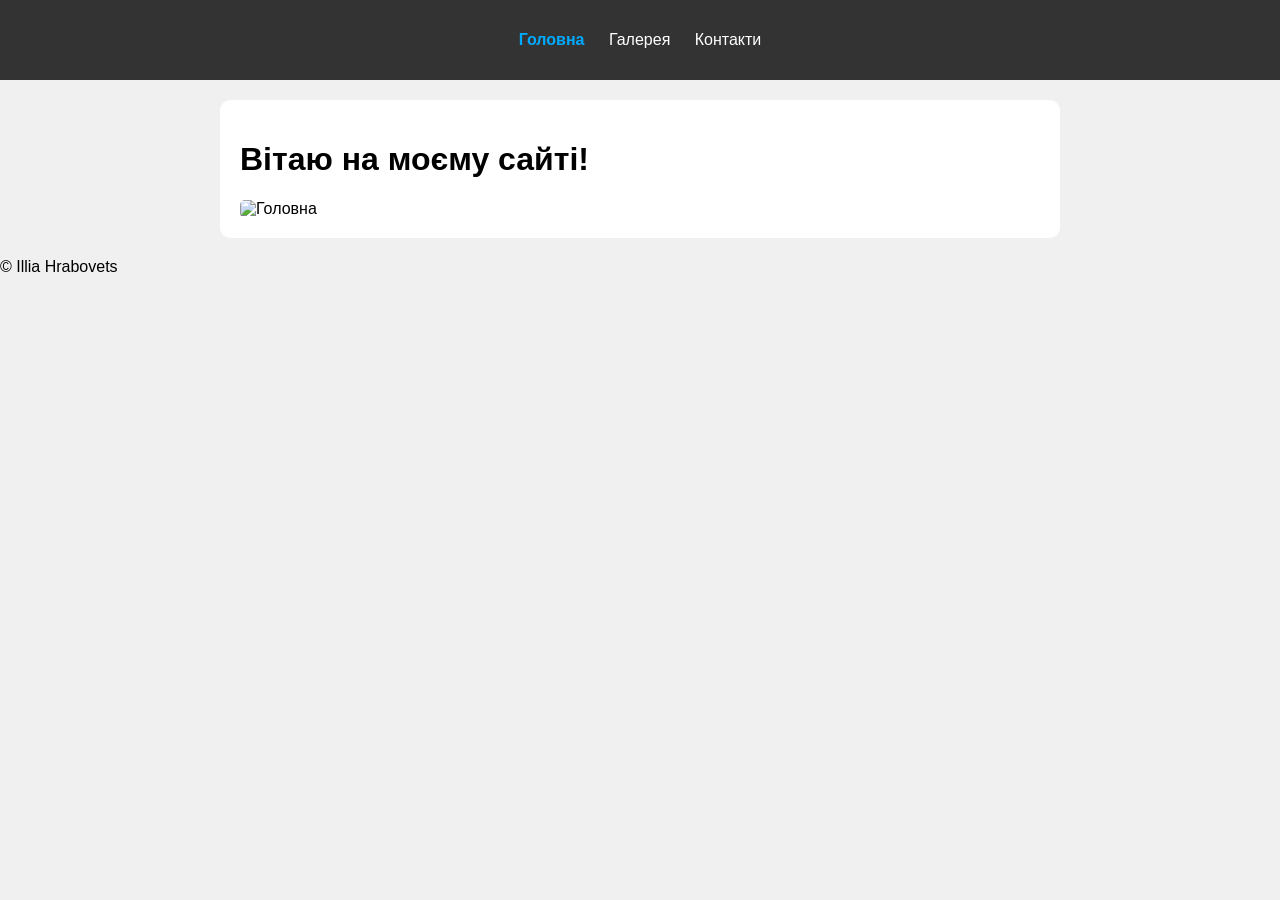
==== index.html @ 97e38a57 "Add files via upload Initial commit" ====
<!DOCTYPE html>
<html lang="uk">
<head>
    <meta charset="UTF-8">
    <meta name="viewport" content="width=device-width, initial-scale=1.0">
    <title>Головна | Сайт</title>
    <link rel="stylesheet" href="style.css">
</head>
<body>
    <header>
        <nav>
            <ul>
                <li><a href="index.html" class="active">Головна</a></li>
                <li><a href="gallery.html">Галерея</a></li>
                <li><a href="contact.html">Контакти</a></li>
            </ul>
        </nav>
    </header>
    <main>
        <h1>Вітаю на моєму сайті!</h1>
        <img src="https://yukimo9.s-ul.eu/a2YGWkDY" alt="Головна" class="main-img">
    </main>
    <footer><p>&copy; Illia Hrabovets</p></footer>
</body>
</html>
---- style.css ----
body { font-family: sans-serif; background: #f0f0f0; margin: 0; padding: 0; }
header { background: #333; color: white; padding: 15px; text-align: center; }
nav ul { list-style: none; padding: 0; }
nav ul li { display: inline; margin: 0 10px; }
nav ul li a { color: white; text-decoration: none; }
nav ul li a.active { font-weight: bold; color: #00aaff; }
main { max-width: 800px; margin: 20px auto; background: white; padding: 20px; border-radius: 10px; }
.main-img { width: 100%; border-radius: 5px; }
.gallery-grid { display: grid; grid-template-columns: repeat(3, 1fr); gap: 10px; margin: 20px 0; }
.gallery-item img { width: 100%; border-radius: 5px; }
.video-wrapper { position: relative; padding-bottom: 56.25%; height: 0; }
.video-wrapper iframe { position: absolute; top: 0; width: 100%; height: 100%; }
form { display: flex; flex-direction: column; gap: 10px; }
input, textarea, button { padding: 10px; border: 1px solid #ccc; border-radius: 5px; }
button { background: #333; color: white; cursor: pointer; }
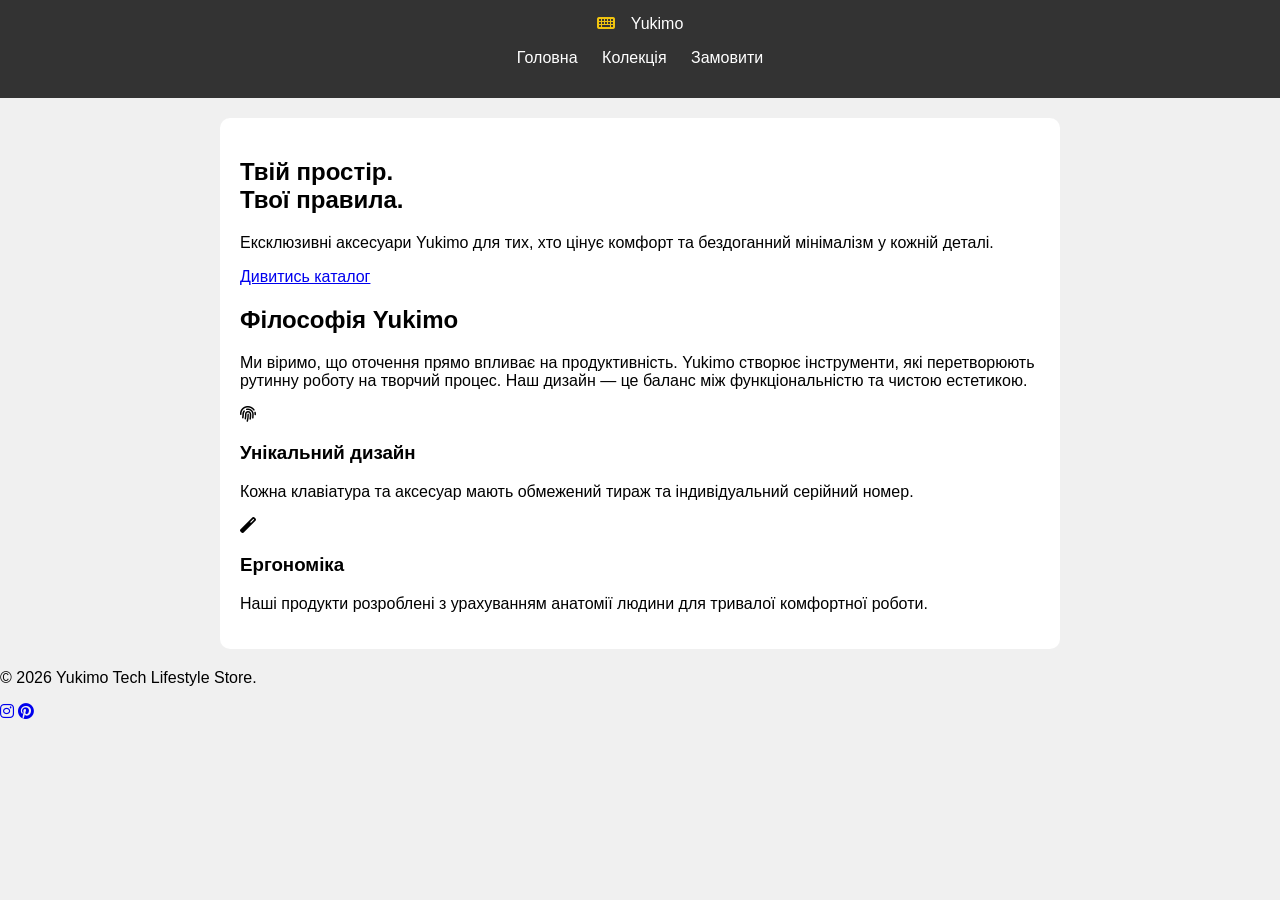
==== commit 4218455c: "Add files via upload" ====
--- a/index.html
+++ b/index.html
@@ -3,23 +3,74 @@
 <head>
     <meta charset="UTF-8">
     <meta name="viewport" content="width=device-width, initial-scale=1.0">
-    <title>Головна | Сайт</title>
+    <title>Yukimo | Естетика робочого простору</title>
+    <link href="https://fonts.googleapis.com/css2?family=Poppins:wght@300;400;600;700&display=swap" rel="stylesheet">
+    <link rel="stylesheet" href="https://cdnjs.cloudflare.com/ajax/libs/font-awesome/6.0.0/css/all.min.css">
     <link rel="stylesheet" href="style.css">
 </head>
 <body>
     <header>
+    <div class="container flex-nav">
+        <div class="logo">
+            <i class="fas fa-keyboard logo-icon"></i>
+            <span>Yukimo</span>
+        </div>
         <nav>
             <ul>
-                <li><a href="index.html" class="active">Головна</a></li>
-                <li><a href="gallery.html">Галерея</a></li>
-                <li><a href="contact.html">Контакти</a></li>
+                <li><a href="index.html" class="nav-link-home">Головна</a></li>
+                <li><a href="gallery.html" class="nav-link-coll">Колекція</a></li>
+                <li><a href="contact.html" class="nav-link-cont">Замовити</a></li>
             </ul>
         </nav>
-    </header>
+    </div>
+</header>
+
     <main>
-        <h1>Вітаю на моєму сайті!</h1>
-        <img src="https://yukimo9.s-ul.eu/a2YGWkDY" alt="Головна" class="main-img">
+        <section class="hero hero-lifestyle">
+            <div class="hero-overlay"></div>
+            <div class="container hero-content">
+                <h1>Твій простір.<br>Твої правила.</h1>
+                <p>Ексклюзивні аксесуари Yukimo для тих, хто цінує комфорт та бездоганний мінімалізм у кожній деталі.</p>
+                <div class="hero-btns">
+                    <a href="gallery.html" class="btn btn-primary">Дивитись каталог</a>
+                </div>
+            </div>
+        </section>
+        
+        <section class="about-section">
+            <div class="container">
+                <div class="section-title">
+                    <h2>Філософія <span class="accent-text">Yukimo</span></h2>
+                    <div class="title-underline"></div>
+                    <p class="section-description">
+                        Ми віримо, що оточення прямо впливає на продуктивність. Yukimo створює інструменти, які перетворюють рутинну роботу на творчий процес. Наш дизайн — це баланс між функціональністю та чистою естетикою.
+                    </p>
+                </div>
+                
+                <div class="features-grid">
+                    <div class="feature-card card-white">
+                        <div class="feature-icon"><i class="fas fa-fingerprint"></i></div>
+                        <h3>Унікальний дизайн</h3>
+                        <p>Кожна клавіатура та аксесуар мають обмежений тираж та індивідуальний серійний номер.</p>
+                    </div>
+                    <div class="feature-card card-white">
+                        <div class="feature-icon"><i class="fas fa-magic"></i></div>
+                        <h3>Ергономіка</h3>
+                        <p>Наші продукти розроблені з урахуванням анатомії людини для тривалої комфортної роботи.</p>
+                    </div>
+                </div>
+            </div>
+        </section>
     </main>
-    <footer><p>&copy; Illia Hrabovets</p></footer>
+
+    <footer>
+        <div class="container footer-content">
+            <p>&copy; 2026 Yukimo Tech Lifestyle Store.</p>
+            <div class="footer-social">
+                <a href="#"><i class="fab fa-instagram"></i></a>
+                <a href="#"><i class="fab fa-pinterest"></i></a>
+            </div>
+        </div>
+    </footer>
 </body>
 </html>
--- a/style.css
+++ b/style.css
@@ -12,4 +12,9 @@
 .video-wrapper iframe { position: absolute; top: 0; width: 100%; height: 100%; }
 form { display: flex; flex-direction: column; gap: 10px; }
 input, textarea, button { padding: 10px; border: 1px solid #ccc; border-radius: 5px; }
-button { background: #333; color: white; cursor: pointer; }+button { background: #333; color: white; cursor: pointer; }
+/* Додаємо відступ між іконкою клавіатури та текстом Yukimo */
+.logo-icon {
+    margin-right: 12px; /* Це створить ідеальний пробіл */
+    color: #f1c40f;
+}
